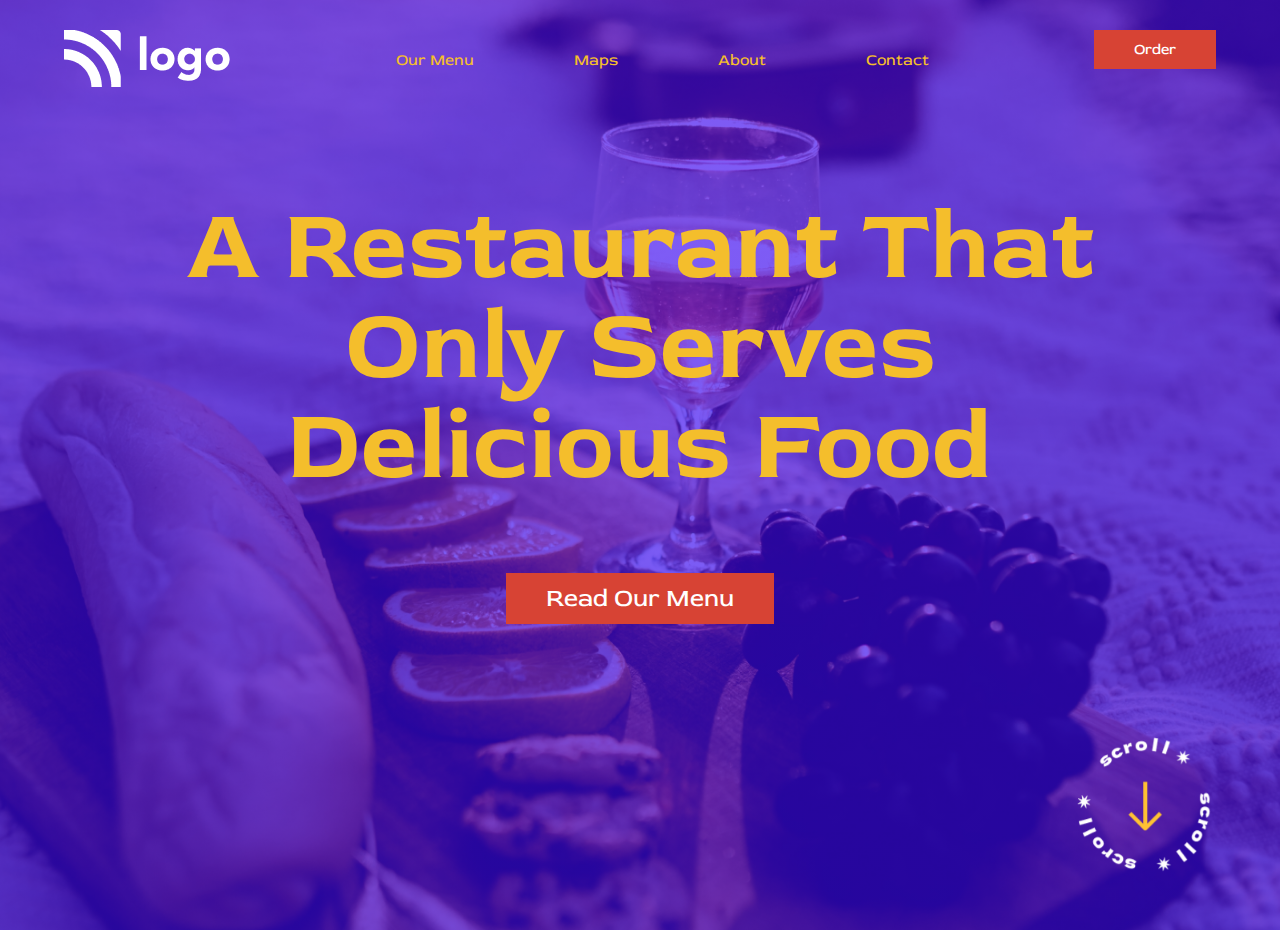
==== html-css/2-restaurant-that-only-serves-delicious-food/index.html @ 9de0de61 "name changed" ====
<!DOCTYPE html>
<html lang="en">
  <head>
    <meta charset="UTF-8" />
    <meta http-equiv="X-UA-Compatible" content="IE=edge" />
    <meta name="viewport" content="width=device-width, initial-scale=1.0" />
    <link rel="stylesheet" href="style.css" />
    <!-- Red Rose Font -->
    <link rel="preconnect" href="https://fonts.googleapis.com" />
    <link rel="preconnect" href="https://fonts.gstatic.com" crossorigin />
    <link
      href="https://fonts.googleapis.com/css2?family=Red+Rose:wght@300;400;500;600;700&display=swap"
      rel="stylesheet"
    />
    <!-- Dela Font -->
    <link rel="preconnect" href="https://fonts.googleapis.com" />
    <link rel="preconnect" href="https://fonts.gstatic.com" crossorigin />
    <link
      href="https://fonts.googleapis.com/css2?family=Dela+Gothic+One&display=swap"
      rel="stylesheet"
    />
    <title>Document</title>
  </head>
  <body>
    <div class="container">
      <section aria-label="navbar">
        <nav class="navbar">
          <div>
            <img src="./assets/white-logo.png" alt="logo" class="logo" />
          </div>
          <div>
            <ul class="list">
              <li class="list-item">Our Menu</li>
              <li class="list-item">Maps</li>
              <li class="list-item">About</li>
              <li class="list-item">Contact</li>
            </ul>
          </div>
          <div>
            <button class="button-small">Order</button>
          </div>
        </nav>
      </section>
      <!-- Hero Section -->
      <section aria-label="hero">
        <div class="hero">
          <h1 class="hero-heading">
            A Restaurant That Only Serves Delicious Food
          </h1>
          <button class="button-large">Read Our Menu</button>
          <div class="bottom">
            <div>
              <img src="./assets/scrool.png" alt="bottom-logo" />
            </div>
          </div>
        </div>
      </section>
    </div>
  </body>
</html>
---- html-css/2-restaurant-that-only-serves-delicious-food/style.css ----
* {
  margin: 0;
  padding: 0;
  box-sizing: border-box;
  font-family: "Red Rose", cursive;
}

body {
  background-image: linear-gradient(rgb(63 0 255 / 60%), rgb(51 0 255 / 60%)), url("./assets/pexels-maxyne-barcel-10402282\ 1.png");
  background-position: center;
  background-size: cover;
  height: 100vh;
  margin: 0 5%;
  overflow: hidden;
}

.navbar {
  display: flex;
  flex-direction: row;
  height: 10vh;
  margin-top: 30px;
  justify-content: space-between;
}

.logo {
  display: flex;
  flex-direction: row;
  flex: 1;
}

.list {
  display: flex;
  flex-direction: row;
  flex: 2;
  justify-content: space-between;
  align-items: center;
  list-style-type: none;

}

.list-item {
  padding: 20px 50px;
  color: #F4BE2C;
}

.button-small {
  display: flex;
  flex-direction: row;
  flex: 1;
  padding: 10px 40px;
  border: none;
  background-color: #d74334;
  font-size: 15px;
  color: #fff;
  cursor: pointer;
}

.hero{
  height: 80vh;
  display: flex;
  flex-direction: column;
  justify-content: center;
  align-items: center;
}

.hero-heading{
  display: flex;
  flex: 2;
  justify-content: center;
  align-items: center;
  color: #F4BE2C;
  font-size: 100px;
  text-align: center;
  padding: 10px 100px;
  line-height: 100px;
}

.button-large{
  display: flex;
  /* flex: 1; */
  justify-content: center;
  align-items: center;
  padding: 10px 40px;
  border: none;
  background-color: #d74334;
  font-size: 25px;
  color: #fff;
  cursor: pointer;
}

.bottom{
  display: flex;
  flex: 1;
  justify-content: flex-end;
  align-items: center;
}

.bottom img{
  width: 150px;
  right: 60px;
  position: fixed;
  bottom: 20px;
  cursor: pointer;
}


/* ------------------------------ */
/* ---------- NAVBAR ------------ */
/* ------------------------------ */

/* ------------------------------ */
/* ---------- HERO ------------ */
/* ------------------------------ */
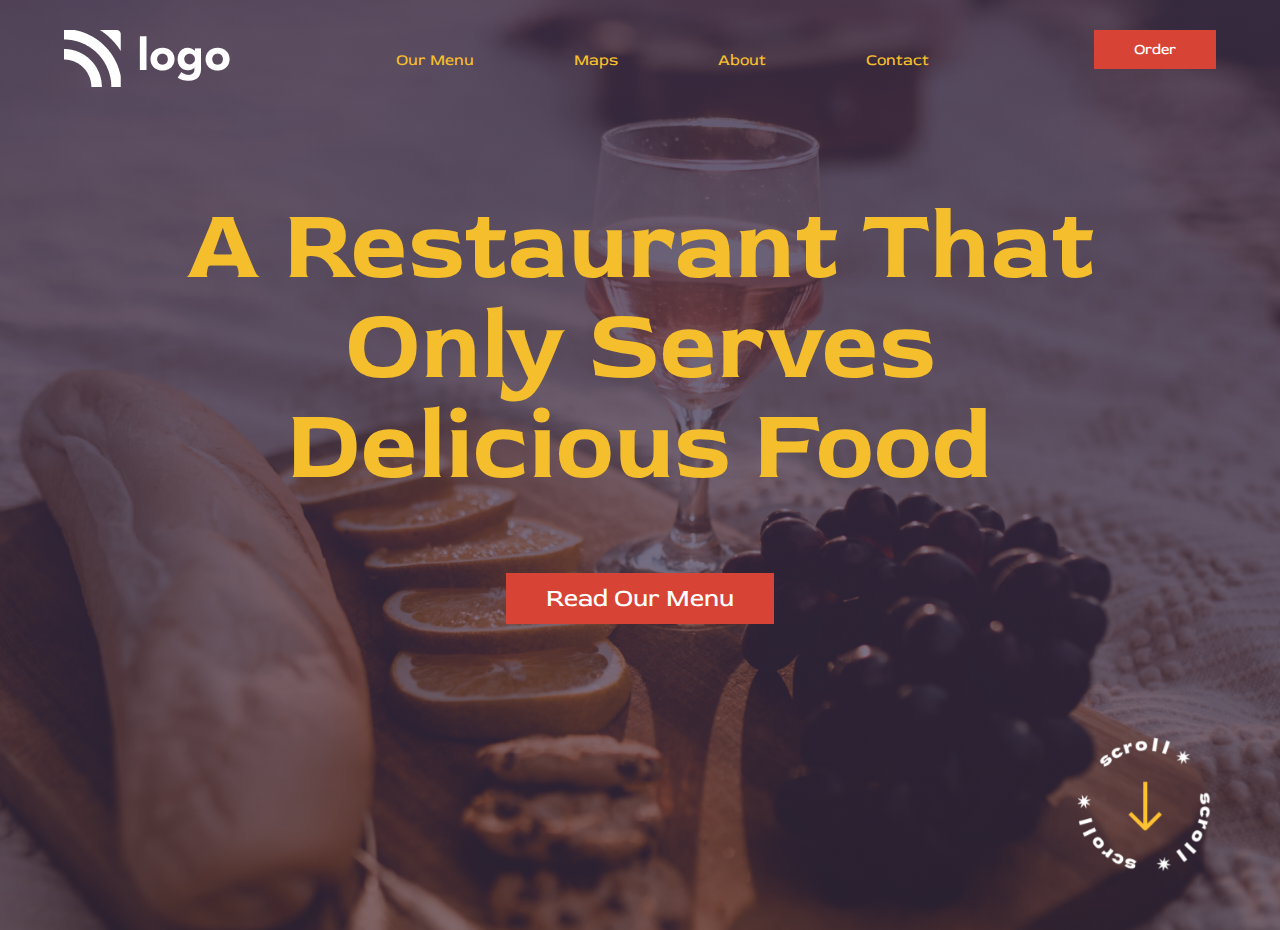
==== commit 61d5379d: "added readme" ====
--- a/html-css/2-restaurant-that-only-serves-delicious-food/index.html
+++ b/html-css/2-restaurant-that-only-serves-delicious-food/index.html
@@ -22,6 +22,7 @@
     <title>Document</title>
   </head>
   <body>
+    <!-- <img src="./thumbnail.png" alt=""> -->
     <div class="container">
       <section aria-label="navbar">
         <nav class="navbar">
--- a/html-css/2-restaurant-that-only-serves-delicious-food/style.css
+++ b/html-css/2-restaurant-that-only-serves-delicious-food/style.css
@@ -6,7 +6,7 @@
 }
 
 body {
-  background-image: linear-gradient(rgb(63 0 255 / 60%), rgb(51 0 255 / 60%)), url("./assets/pexels-maxyne-barcel-10402282\ 1.png");
+  background-image: linear-gradient(#3c2e4cc7, #3c2e4c8f), url("./assets/pexels-maxyne-barcel-10402282\ 1.png");
   background-position: center;
   background-size: cover;
   height: 100vh;
